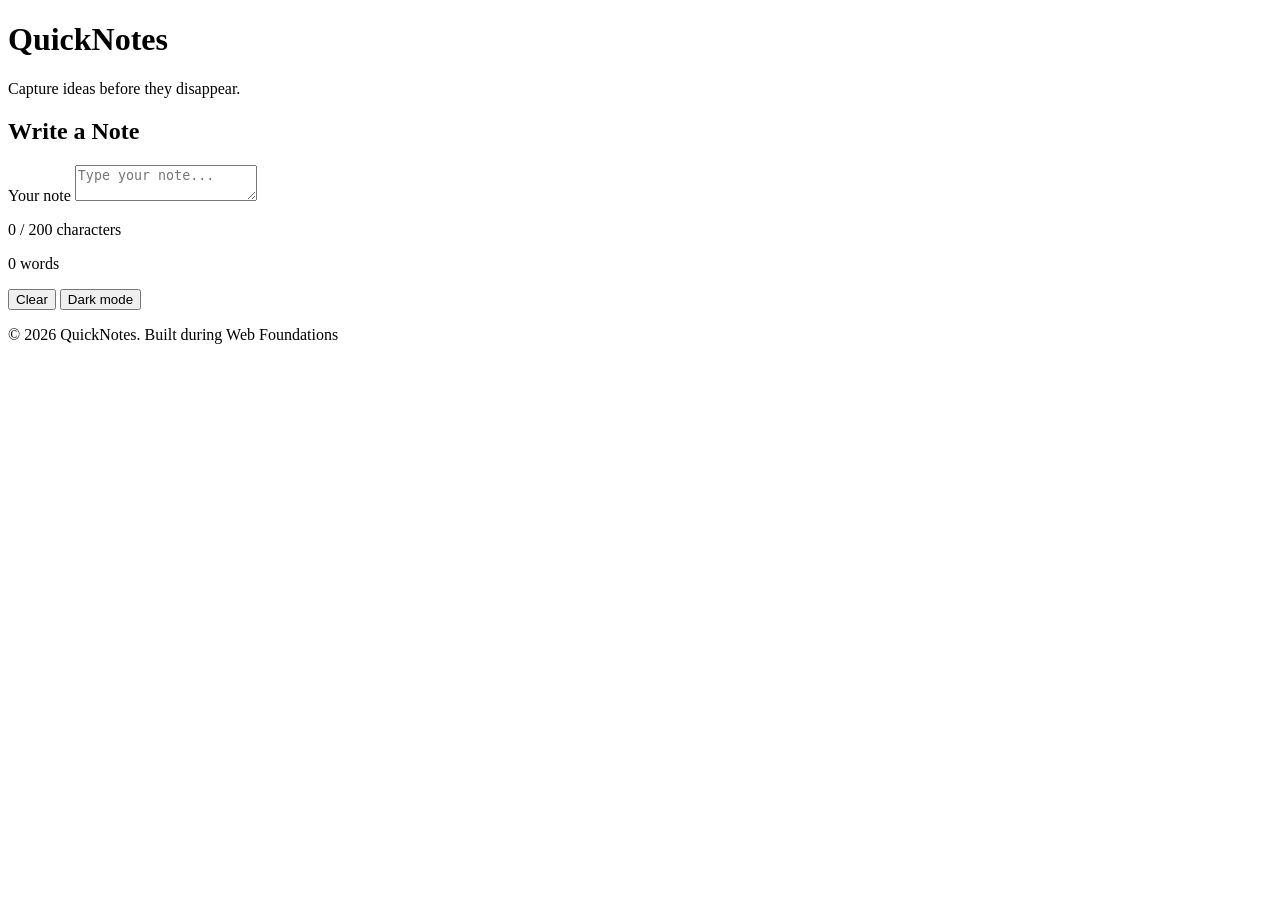
==== day4/index.html @ 63c5e9da "Build HTML page with required elements." ====
<!DOCTYPE html>
<html lang="en">
    <head>
        <meta charset="UTF-8">
        <meta name="viewport" content="width=device-width, initial-scale=1.0">
        <title>QuickNotes</title>
        <link rel="stylesheet" href="style.css">
        <script src="script.js" defer></script>
    </head>

    <body>
        <header>
            <h1>QuickNotes</h1>
            <p>Capture ideas before they disappear.</p>
        </header>

        <main>
            <section>
                <h2>Write a Note</h2>

                <label for="note-text">Your note</label>

                <textarea
                    id="note-text"
                    maxlength="200"
                    placeholder="Type your note..."
                ></textarea>

                <p id="char-count">0 / 200 characters</p>
                <p id="word-count">0 words</p>

                <button id="clear-btn" type="button">Clear</button>
                <button id="theme-toggle" type="button">Dark mode</button>
            </section>
        </main>

        <footer>
            <p>&copy; 2026 QuickNotes. Built during Web Foundations</p>
        </footer>
    </body>
</html>
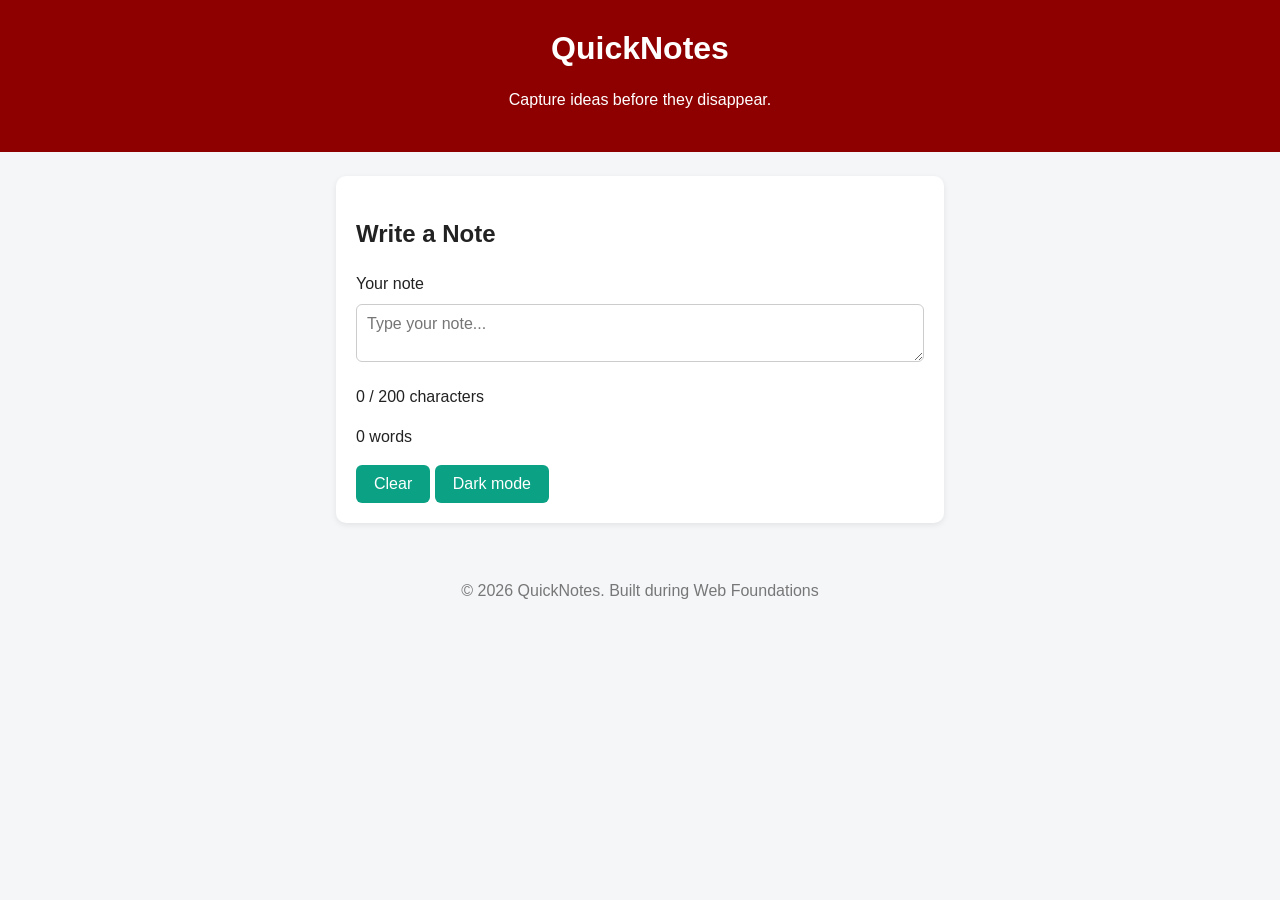
==== commit edf94e05: "Make adjustment on character length" ====
--- a/day4/index.html
+++ b/day4/index.html
@@ -22,7 +22,6 @@
 
                 <textarea
                     id="note-text"
-                    maxlength="200"
                     placeholder="Type your note..."
                 ></textarea>
 
--- a/day4/style.css
+++ b/day4/style.css
@@ -0,0 +1,99 @@
+*,
+*::before,
+*::after {
+    box-sizing: border-box;
+}
+
+:root {
+    --bg-color: #f4f6f8;
+    --text-color: #222;
+    --surface-color: white;
+    --border-color: #ccc;
+    --primary-color: #8e0000;
+    --button-color: #0ba184;
+    --button-hover: #088a70; 
+}
+
+body {
+    margin: 0;
+    font-family: "Segoe UI", Arial, sans-serif;
+    background-color: var(--bg-color);
+    color: var(--text-color);
+    line-height: 1.5;
+}
+
+header {
+    background-color: var(--primary-color);
+    color: white;
+    text-align: center;
+    padding: 24px 16px;
+}
+
+header h1 {
+    margin: 0;
+}
+
+main {
+    max-width: 640px;
+    margin: 24px auto;
+    padding: 0 16px;
+}
+
+section {
+    background-color: var(--surface-color);
+    padding: 20px;
+    border-radius: 10px;
+    margin-bottom: 20px;
+    box-shadow: 0 2px 6px rgba(0, 0, 0, 0.08);
+}
+
+button {
+    background-color: var(--button-color);
+    color: white;
+    border: none;
+    padding: 10px 18px;
+    border-radius: 6px;
+    font-size: 1rem;
+    cursor: pointer;
+}
+
+button:hover {
+    background-color: var(--button-hover);
+}
+
+#note-text {
+    width: 100%;
+    border: 1px solid var(--border-color);
+    padding: 10px;
+    border-radius: 6px;
+    font-size: 1rem;
+    font-family: inherit;  
+    resize: vertical;
+    margin-top: 8px;
+}
+
+.warning {
+    color: orange;
+}
+
+.over {
+    color: red;
+    font-weight: bold;
+}
+
+body.dark {
+    --bg-color: #1e1e1e;
+    --text-color: #f5f5f5;
+    --surface-color: #2d2d2d;
+    --border-color: #555;
+    --primary-color: #660000;
+    --button-color: #087a63;
+    --button-hover: #065d4d;
+}
+
+footer {
+    text-align: center;
+    color: #777;
+    padding: 16px;
+}
+
